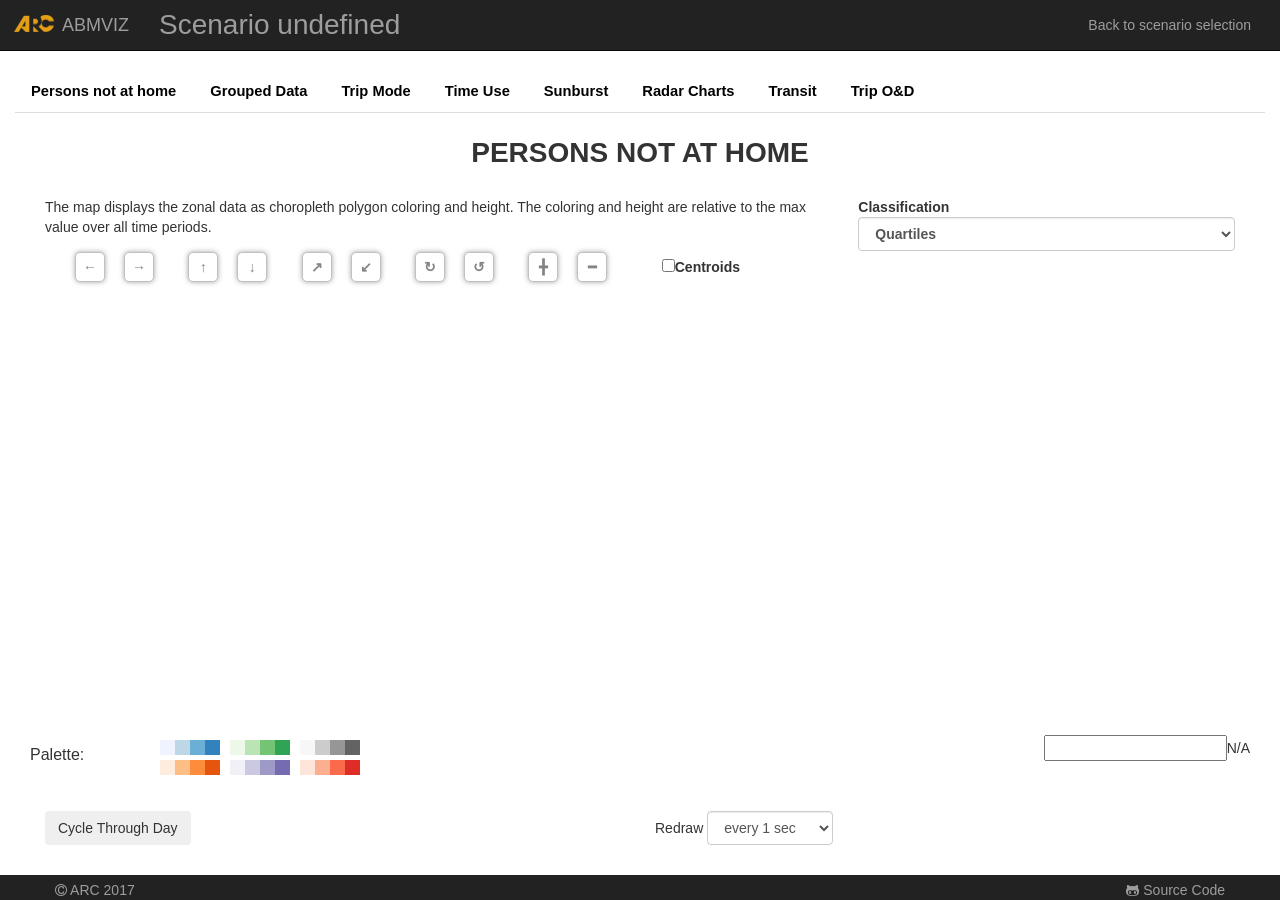
==== src/index.html @ 693a3140 "Merge pull request #1 from soheilsameti-ARC/main Merging MTP 2025 plans" ====
<html>

<head>
  <title>ARC ABMVIZ</title>
  <meta charset="UTF-8">
  <script defer src="../bower_components/jquery/dist/jquery.min.js"></script>
  <script defer src="../bower_components/jqueryui/jquery-ui.min.js"></script>
  <script src="https://ajax.googleapis.com/ajax/libs/jquery/3.1.0/jquery.min.js"></script>
  <script defer src="../bower_components/spectrum/spectrum.js"></script>
  <script defer src="../bower_components/chosen/chosen.jquery.js"></script>
  <script defer src="../bower_components/bootstrap/dist/js/bootstrap.min.js"></script>
  <script defer src="https://maxcdn.bootstrapcdn.com/bootstrap/3.3.7/js/bootstrap.min.js"></script>
  <script defer src="../bower_components/seiyria-bootstrap-slider/dist/bootstrap-slider.min.js"></script>
  <script defer src="../bower_components/d3/d3.js"></script>
  <script defer src="../bower_components/d3v4/d3.min.js"></script>
  <script defer src="../bower_components/nvd3/build/nv.d3.js"></script>
  <script defer src="../bower_components/topojson/topojson.min.js"></script>
  <script defer src="../bower_components/underscore/underscore-min.js"></script>
  <script defer src="../bower_components/geostats/lib/geostats.js"></script>
  <script defer type="text/javascript" src="https://stamen-maps.a.ssl.fastly.net/js/tile.stamen.js"></script>
  <script defer src="../vendor/leaflet/leaflet-src.js"></script>
  <script defer src="../bower_components/leaflet-fullscreen/dist/Leaflet.fullscreen.min.js"></script>
  <script defer src="../vendor/three.min.js"></script>
  <script defer src="../vendor/TweenMax.min.js"></script>
  <script defer src="../vendor/vizicities.js"></script>
  <script defer type="text/javascript" src="../abmviz_utilities.js"></script>
  <script defer type="text/javascript" src="grouped_barchart.js"></script>
  <script defer type="text/javascript" src="barchart_and_map.js"></script>
  <script defer type="text/javascript" src="three3d.js"></script>
  <script defer type="text/javascript" src="sunburst.js"></script>
  <script defer type="text/javascript" src="timeuse.js"></script>
  <script defer type="text/javascript" src="radar-chart-nbremer.js"></script>
  <script defer type="text/javascript" src="radar.js"></script>
  <script defer type="text/javascript" src="transit.js"></script>
  <script defer type="text/javascript" src="od.js"></script>
  <link rel="shortcut icon" href="../img/arc_logo.ico">
  <link rel="stylesheet" href="../bower_components/bootstrap/dist/css/bootstrap.min.css" />
  <link rel="stylesheet" href="../bower_components/seiyria-bootstrap-slider/dist/css/bootstrap-slider.min.css" />
  <link rel="stylesheet" href="../bower_components/spectrum/spectrum.css" />
  <link rel="stylesheet" href="../bower_components/jqueryui/themes/base/jquery-ui.min.css" />
  <link rel="stylesheet" href="../bower_components/chosen/chosen.css" />
  <link rel="stylesheet" href="../bower_components/nvd3/build/nv.d3.min.css" />
  <link rel="stylesheet" href="../bower_components/geostats/lib/geostats.css" />
  <link rel="stylesheet" href="../vendor/leaflet/leaflet.css" />
  <link rel="stylesheet" href="../bower_components/leaflet-fullscreen/dist/Leaflet.fullscreen.css" />
  <link rel="stylesheet" href="../vendor/vizicities.css" />
  <link rel="stylesheet" href="style.css" />
  <link rel="stylesheet" href="grouped_barchart.css" />
  <link rel="stylesheet" href="barchart_and_map.css" />
  <link rel="stylesheet" href="sunburst.css" />
  <link rel="stylesheet" href="timeuse.css" />
  <link rel="stylesheet" href="three3d.css" />
  <link rel="stylesheet" href="radar.css" />
  <link rel="stylesheet" href="transit.css" />
  <link rel="stylesheet" href="od.css" />
  <link rel="stylesheet" href="https://maxcdn.bootstrapcdn.com/font-awesome/4.7.0/css/font-awesome.min.css">
</head>

<!-- end head -->
<script>
$( document ).ready(function() {
  $(function() {
    $('a[data-toggle="tab"]').on('click', function(e) {
        localStorage.setItem('activeTab', $(e.target).attr('href'));
         window.location.reload(true);
    });
    var activeTab = localStorage.getItem('activeTab');
    if (activeTab) {
        $('#myTab a[href="' + activeTab + '"]').tab('show').load();
        localStorage.removeItem('activeTab');
        dispatchEvent(new Event('resize'));

    }
 });
});
</script>

<style>
body {
  padding-top: 50px;
  padding-bottom: 0px;
  max-width: 100%;
  margin: auto;
}
.row{
  margin: 0px 0px;
}
.tab-pane:{
  max-height:1000px;
  overflow-y:scroll;
  width:100%;
  margin:auto;
}
.tab-content > .tab-pane:not(.active) {
    display: block;
    height: 0;
    overflow-y: hidden;
}
/* IE 6 */
* html #footer {
   position:absolute;
   top:expression((0-(footer.offsetHeight)+(document.documentElement.clientHeight ? document.documentElement.clientHeight : document.body.clientHeight)+(ignoreMe = document.documentElement.scrollTop ? document.documentElement.scrollTop : document.body.scrollTop))+'px');
}
.footer {
  position: fixed;
  bottom: 0px;
  left:0px;
  max-height: 25px;
  background-color: #222222;
  color: white;
  width: 100%;
  z-index: 999999;
}

.nav-item a {
  color: black;
}

.nav-tabs>li.active>a, .nav-tabs>li.active>a:focus, .nav-tabs>li.active>a:hover {
    color: white;
    cursor: default;
    background-color: #222222;
    border: 1px solid #ddd;
    border-bottom-color: transparent;
    border-bottom-color: #E09D15;
    border-bottom-style: inset;
    border-bottom-width: 7px;
}
.tab-content{
  max-width: 100%;
  /*display: relative;*/
}
.container-fluid{
  padding-bottom: 50px;
}

</style>

<body>
  <div id="transitTooltip" style="opacity:0;"></div>
  <div id="odTooltip" style="opacity:0;"></div>
  <div class="container-fluid">

<!-- NAVBAR -->
</br>
    <nav class="navbar navbar-inverse navbar-fixed-top">
      <div class="navbar-header">
        <a href="http://www.atlantaregional.com" style="padding-left:1em;padding-top:1.1em;margin-right:-.5em;" class="pull-left" target="_blank">
          <img width="40" height="17" src="../img/arc_logo.png">
        </a>
        <a class="navbar-brand" href="../index.html">ABMVIZ</a>
        <span id="scenario-header" style="font-size:2em;cursor:default" class="navbar-brand pull-right"></span>
      </div>
      <ul class="nav navbar-nav navbar-right" style="margin-right:1em;">
        <li class="nav-item">
          <a href="../index.html">Back to scenario selection</a>
        </li>
      </ul>
    </nav>
<!-- end nav -->

<!-- TABS -->
<!-- Nav tabs -->
<ul class="nav nav-tabs" role="tablist" id="myTab" style="font-weight: bold; font-size: 105%">
  <li class="nav-item">
    <a class="nav-link" data-toggle="tab" href="#Persons" role="tab" data-toggle="tab">Persons not at home</a>
  </li>
  <li class="nav-item">
    <a class="nav-link" data-toggle="tab" href="#Groups" role="tab" data-toggle="tab">Grouped Data</a>
  </li>
  <li class="nav-item">
    <a class="nav-link" data-toggle="tab" href="#Trip" role="tab" data-toggle="tab">Trip Mode</a>
  </li>
  <li class="nav-item">
    <a class="nav-link" data-toggle="tab" href="#Time" role="tab" data-toggle="tab">Time Use</a>
  </li>
  <li class="nav-item">
    <a class="nav-link" data-toggle="tab" href="#Sunburst" role="tab" data-toggle="tab">Sunburst</a>
  </li>
  <li class="nav-item">
    <a class="nav-link" data-toggle="tab" href="#Radar" role="tab" data-toggle="tab">Radar Charts</a>
  </li>
  <li class="nav-item">
    <a class="nav-link" data-toggle="tab" href="#Transit" role="tab" data-toggle="tab">Transit</a>
  <li class="nav-item">
    <a class="nav-link" data-toggle="tab" href="#OandD" role="tab" data-toggle="tab">Trip O&D</a>
  </li>
</ul>

<!-- Tab panes -->
<!-- First tab -->
<div class="tab-content">
  <div class="tab-pane active" id="Persons" role="tabpanel">
    <div id="three3d" class="row">
    </br>
      <p class="text-center" style="font-size:2em">
        <strong>
            <span class="three3d-purpose">PERSONS NOT AT HOME</span>
        </strong>
        <span id="three3d-current-period"></span>
      </p>
      <div class="col-xs-12" style="margin-top:1em;">
        <div class="col-xs-8" style="margin-bottom:1em">
          The map displays the zonal data as choropleth polygon coloring and height. The coloring and height are relative to the max value over all time periods.


          <div class="col-xs-12">
            <div class="row control">
              <!-- symbols defined at: https://graphemica.com/ -->
              <button class="move left" title="move left">&larr;</button>
              <button class="move right" title="move right">&rarr;</button> &nbsp;&nbsp;&nbsp;
              <button class="move back" title="move back">&uarr;</button>
              <button class="move forward" title="move forward">&darr;</button> &nbsp;&nbsp;&nbsp;
              <!-- north east arrow ? https://graphemica.com/%E2%86%97 -->
              <button class="tilt up" title="tilt up">&#8599;</button>
              <button class="tilt down" title="tilt down">&#8601;</button> &nbsp;&nbsp;&nbsp;
              <button class="rotate left" title="rotate left">&#8635;</button>
              <button class="rotate right" title="rotate right">&#8634;</button> &nbsp;&nbsp;&nbsp;
              <button class="zoom in" title="zoom in">&#9547;</button>
              <button class="zoom out" title="zoom out">&#9473;</button> &nbsp;&nbsp;&nbsp;&nbsp;&nbsp;&nbsp;&nbsp;&nbsp;&nbsp;&nbsp;&nbsp;&nbsp;
              <label>
                                    <input type="checkbox" id="three3d-centroids">Centroids
                </input>
             </label>
            </div>
          </div>
        </div>

        <div class="col-xs-4" style="margin-bottom:1em;font-weight:bold">
          <div id="three3d-classification-label">Classification</div>
          <select class="form-control" id="three3d-classification">
                            <option value="quartiles" selected="selected">Quartiles</option>
                            <option value="even-interval">Even interval</option>
                            <option value="custom">Custom</option>
                        </select>
        </div>
      </div>
      <div class="col-xs-12" id="three3d-map" style="width: 100%;height:50%;"></div>
      <div class="col-xs-6" style="margin-top:1em;text-align:right">
        <table width="100%">
          <tr>
            <td rowspan="2">Palette:</td>
            <td>
              <div class="col-xs-10">
                <div class="row">
                  <div class="ramp Blues">
                    <svg width="60" height="15">
                                                <rect fill="rgb(239,243,255)" width="15" height="15" x="0"></rect>
                                                <rect fill="rgb(189,215,231)" width="15" height="15" x="15"></rect>
                                                <rect fill="rgb(107,174,214)" width="15" height="15" x="30"></rect>
                                                <rect fill="rgb(49,130,189)" width="15" height="15" x="45"></rect>
                                            </svg>
                  </div>
                  <div class="ramp Greens">
                    <svg width="60" height="15">
                                                <rect fill="rgb(237,248,233)" width="15" height="15" x="0"></rect>
                                                <rect fill="rgb(186,228,179)" width="15" height="15" x="15"></rect>
                                                <rect fill="rgb(116,196,118)" width="15" height="15" x="30"></rect>
                                                <rect fill="rgb(49,163,84)" width="15" height="15" x="45"></rect>
                                            </svg>
                  </div>
                  <div class="ramp Greys">
                    <svg width="60" height="15">
                                                <rect fill="rgb(247,247,247)" width="15" height="15" x="0"></rect>
                                                <rect fill="rgb(204,204,204)" width="15" height="15" x="15"></rect>
                                                <rect fill="rgb(150,150,150)" width="15" height="15" x="30"></rect>
                                                <rect fill="rgb(99,99,99)" width="15" height="15" x="45"></rect>
                                            </svg>
                  </div>
                </div>
              </div>
            </td>
          </tr>
          <tr>
            <td>
              <div class="row">
                <div class="col-xs-10">
                  <div class="ramp Oranges">
                    <svg width="60" height="15">
                                                <rect fill="rgb(254,237,222)" width="15" height="15" x="0"></rect>
                                                <rect fill="rgb(253,190,133)" width="15" height="15" x="15"></rect>
                                                <rect fill="rgb(253,141,60)" width="15" height="15" x="30"></rect>
                                                <rect fill="rgb(230,85,13)" width="15" height="15" x="45"></rect>
                                            </svg>
                  </div>
                  <div class="ramp Purples">
                    <svg width="60" height="15">
                                                <rect fill="rgb(242,240,247)" width="15" height="15" x="0"></rect>
                                                <rect fill="rgb(203,201,226)" width="15" height="15" x="15"></rect>
                                                <rect fill="rgb(158,154,200)" width="15" height="15" x="30"></rect>
                                                <rect fill="rgb(117,107,177)" width="15" height="15" x="45"></rect>
                                            </svg>
                  </div>
                  <div class="ramp Reds">
                    <svg width="60" height="15">
                                                <rect fill="rgb(254,229,217)" width="15" height="15" x="0"></rect>
                                                <rect fill="rgb(252,174,145)" width="15" height="15" x="15"></rect>
                                                <rect fill="rgb(251,106,74)" width="15" height="15" x="30"></rect>
                                                <rect fill="rgb(222,45,38)" width="15" height="15" x="45"></rect>
                                            </svg>
                  </div>
                </div>
              </div>
            </td>
          </tr>
        </table>
      </div>
      <div class="col-xs-6" style="margin-top:1em;text-align:right">
        <input type="text" id="three3d-naColor" />N/A

        <!-- </nobr> -->
      </div>
      <div class="col-xs-12" style="margin-top:1em;">
        <div style="margin-bottom:1em;margin-top:1.6em;" id="three3d-slider-time"></div>
        <div style="margin-bottom:1em;margin-top:1.6em;" id="three3d-slider"></div>
        <div class="row">
          <div class="col-xs-6">
            <button id="three3d-update-map" style="display:none" class="btn">Update Map</button>
            <button id="three3d-start-cycle-map" class="btn">Cycle Through Day</button>
            <button id="three3d-stop-cycle-map" class="btn" style="display:none">Stop Cycle</button>
          </div>
          <div class="col-xs-6">
            Redraw


            <select id="three3d-cycle-frequency" class="form-control form-control-inline">
                <option value="1">every 1 sec</option>
                <option value="2">every 2 sec</option>
                <option value="3">every 3 sec</option>
                <option value="4">every 4 sec</option>
                <option value="5">every 5 sec</option>
                <option value="6">every 6 sec</option>
                <option value="7">every 7 sec</option>
                <option value="8">every 8 sec</option>
                <option value="9">every 9 sec</option>
                <option value="10">every 10 sec</option>
            </select>
          </div>
        </div>
      </div>
    </div>
  </div>

  <!-- Second Tab -->
  <div class="tab-pane" id="Groups" role="tabpanel">

    <div id="grouped-barchart-div" class="row" style="margin-bottom:150px">
      <p class="text-center" style="font-size:2em">
        <strong><span class="grouped-barchart-main-group"></span>,</strong> by <span class="grouped-barchart-sub-group"></span>
      </p>
      <div class="col-xs-12">The Bar Chart displays grouped bars, with each group corresponding to a <span class="grouped-barchart-main-group"></span> and each bar corresponding to a <span class="grouped-barchart-sub-group"></span> pivoted field
        <div class="row" style="margin-top:4px">
          <ul>
            <li>Click on the 'Grouped' or 'Stacked' radio buttons to change chart style</li>
            <li>
              Click on legend symbols/labels to show or hide the <span class="grouped-barchart-sub-group">PLACEHOLDER</span>
            </li>
            <li>
              <label class="checkbox-inline"><input id="grouped-barchart-pivot-axes" type="checkbox">Swap bars and legend?</label>
            </li>
            <li>
              <label class="checkbox-inline"><input id="grouped-barchart-toggle-percentage" type="checkbox">Show as Percentage?</label>
            </li>
            <li>
              Double click on legend symbols/labels to change chart to a single <span class="grouped-barchart-sub-group">PLACEHOLDER</span> such as <span class="grouped-barchart-sub-group-example">PLACEHOLDER</span>
            </li>
          </ul>
        </div>
      </div>
      <div class="row" style="width:100%;height:400px">
        <svg id="grouped-barchart"></svg>
      </div>
    </div>
  </div>

  <!-- Third Tab-->
  <div class="tab-pane" id="Trip" role="tabpanel">
      </br>
    <div id="mode-share-by-county" class="row">
      <p class="text-center" style="font-size:2em">
        <strong><span class="mode-share-by-county-trip-mode"></span>,</strong> by <span class="mode-share-by-county-area-type"></span>
      </p>
      <div class="col-xs-6 right-border" style="margin-top:4px">
        <div class="row">
          The Bar Chart displays grouped bars, with each group corresponding to a spatial aggregator, such as County, and each bar corresponding to a Quantity, such as trips by mode.


          <div class="row" style="margin-top:4px">
            <div class="col-xs-10">
              <ul>
                <li>Click on the 'Stacked' checkbox at the end of this line to change chart style &rarr;</li>
                <li>
                  Click anywhere on a row to highlight the <span class="mode-share-by-county-area-type">PLACEHOLDER</span> area on the map

                </li>
                <li>
                  Click on legend symbols/labels to show or hide the <span class="mode-share-by-county-trip-mode">PLACEHOLDER</span>
                </li>
                <li>
                  Double click on legend symbols/labels to change map and charts to a single <span class="mode-share-by-county-trip-mode">PLACEHOLDER</span> such as <span class="mode-share-by-county-trip-mode-example">PLACEHOLDER</span>
                </li>
              </ul>
            </div>
            <div class="col-xs-2">
              <label>
                        <input type="checkbox" checked id="mode-share-by-county-stacked"/>Stacked

                    </label>
              <!-- <label><input type="checkbox" checked id="mode-share-by-county-legend-type" />Classic Legend/label>-->
            </div>
          </div>
        </div>
        <div class="row" style="width:100%;height:70%;">
          <svg id="mode-share-by-county-chart"></svg>
        </div>
      </div>
      <div class="col-xs-6">
        <div class="col-xs-12">The map displays the zonal level information in two ways: choropleth polygon coloring or size dependent centroid bubbles. </div>
        <div class="col-xs-6">
          <div class="mode-share-by-county-trip-mode" style="font-weight:bold"></div>
        </div>
        <div class="col-xs-6" style="margin-bottom:.1em;font-weight:bold">
          <div id="mode-share-by-county-classification-label">Classification</div>
        </div>
        <div class="col-xs-6">
          <select class="form-control" id="mode-share-by-county-current-trip-mode"></select>
        </div>
        <div class="col-xs-6" style="margin-bottom:2em;">
          <select class="form-control" id="mode-share-by-county-classification">
                <option value="quartiles" selected="selected">Quartiles</option>
                <option value="jenks">Natural breaks (Jenks)</option>
                <option value="even-interval">Even interval</option>
                <option value="custom">Custom</option>
            </select>
        </div>
        <div class="col-xs-12" id="mode-share-by-county-map" style="width: 100%;height:50%;"></div>
        <div class="col-xs-6" style="margin-top:1em;text-align:right">
          <table width="100%">
            <tr>
              <td rowspan="2">Palette:</td>
              <td>
                <div class="col-xs-10">
                  <div class="row">
                    <div class="ramp Blues">
                      <svg width="60" height="15">
                                        <rect fill="rgb(239,243,255)" width="15" height="15" x="0"></rect>
                                        <rect fill="rgb(189,215,231)" width="15" height="15" x="15"></rect>
                                        <rect fill="rgb(107,174,214)" width="15" height="15" x="30"></rect>
                                        <rect fill="rgb(49,130,189)" width="15" height="15" x="45"></rect>
                                    </svg>
                    </div>
                    <div class="ramp Greens">
                      <svg width="60" height="15">
                                        <rect fill="rgb(237,248,233)" width="15" height="15" x="0"></rect>
                                        <rect fill="rgb(186,228,179)" width="15" height="15" x="15"></rect>
                                        <rect fill="rgb(116,196,118)" width="15" height="15" x="30"></rect>
                                        <rect fill="rgb(49,163,84)" width="15" height="15" x="45"></rect>
                                    </svg>
                    </div>
                    <div class="ramp Greys">
                      <svg width="60" height="15">
                                        <rect fill="rgb(247,247,247)" width="15" height="15" x="0"></rect>
                                        <rect fill="rgb(204,204,204)" width="15" height="15" x="15"></rect>
                                        <rect fill="rgb(150,150,150)" width="15" height="15" x="30"></rect>
                                        <rect fill="rgb(99,99,99)" width="15" height="15" x="45"></rect>
                                    </svg>
                    </div>
                  </div>
                </div>
              </td>
            </tr>
            <tr>
              <td>
                <div class="row">
                  <div class="col-xs-10">
                    <div class="ramp Oranges">
                      <svg width="60" height="15">
                                        <rect fill="rgb(254,237,222)" width="15" height="15" x="0"></rect>
                                        <rect fill="rgb(253,190,133)" width="15" height="15" x="15"></rect>
                                        <rect fill="rgb(253,141,60)" width="15" height="15" x="30"></rect>
                                        <rect fill="rgb(230,85,13)" width="15" height="15" x="45"></rect>
                                    </svg>
                    </div>
                    <div class="ramp Purples">
                      <svg width="60" height="15">
                                        <rect fill="rgb(242,240,247)" width="15" height="15" x="0"></rect>
                                        <rect fill="rgb(203,201,226)" width="15" height="15" x="15"></rect>
                                        <rect fill="rgb(158,154,200)" width="15" height="15" x="30"></rect>
                                        <rect fill="rgb(117,107,177)" width="15" height="15" x="45"></rect>
                                    </svg>
                    </div>
                    <div class="ramp Reds">
                      <svg width="60" height="15">
                                        <rect fill="rgb(254,229,217)" width="15" height="15" x="0"></rect>
                                        <rect fill="rgb(252,174,145)" width="15" height="15" x="15"></rect>
                                        <rect fill="rgb(251,106,74)" width="15" height="15" x="30"></rect>
                                        <rect fill="rgb(222,45,38)" width="15" height="15" x="45"></rect>
                                    </svg>
                    </div>
                  </div>
                </div>
              </td>
            </tr>
          </table>
        </div>
        <div class="col-xs-6" style="margin-top:1em;text-align:right">
          <input type="checkbox" id="mode-share-by-county-bubbles" /> Bubbles
          <input type="text" id="mode-share-by-county-bubble-color" disabled/> Size:


          <select id="mode-share-by-county-bubble-size" disabled>
                <option>1</option>
                <option>2</option>
                <option>3</option>
                <option>4</option>
                <option selected>5</option>
                <option>6</option>
                <option>7</option>
                <option>8</option>
                <option>9</option>
            </select>
          <input type="checkbox" id="mode-share-by-county-stroke" onclick="barchart_and_map.updateOutline()" /> Outline


          <nobr>
            <input type="text" id="mode-share-by-county-naColor" />N/A

          </nobr>
        </div>
        <div class="col-xs-12" style="margin-top:1em;">
          <div style="margin-bottom:1em;margin-top:1.6em;" id="mode-share-by-county-slider"></div>
          <div class="row">
            <div class="col-xs-6">
              <button id="mode-share-by-county-update-map" style="display:none" class="btn">Update Map</button>
              <button id="mode-share-by-county-start-cycle-map" class="btn">Cycle Through Maps</button>
              <button id="mode-share-by-county-stop-cycle-map" class="btn" style="display:none">Stop Cycle</button>
            </div>
            <div class="col-xs-6">
              Redraw


              <select id="mode-share-by-county-cycle-frequency" class="form-control form-control-inline">
                        <option value="1">every 1 sec</option>
                        <option value="2">every 2 sec</option>
                        <option value="3">every 3 sec</option>
                        <option value="4">every 4 sec</option>
                        <option value="5">every 5 sec</option>
                        <option value="6">every 6 sec</option>
                        <option value="7">every 7 sec</option>
                        <option value="8">every 8 sec</option>
                        <option value="9">every 9 sec</option>
                        <option value="10">every 10 sec</option>
                    </select>
            </div>
          </div>
          <div class="row">
            <div class="col-xs-12" style="margin-top:1em;">
              <br> The Map interactive features include:


              <ul>
                <li>Click and drag to pan the map area</li>
                <li>Zoom in and out with the mouse wheel or the +|- controls in the upper left</li>
                <li>Click on an area to highlight the SPATIALAGG both on the map and the bar chart</li>
                <li>Turn the zone centroid bubbles on and off and set the scaling</li>
                <li>Draw zones with an outline and draw zones with an NA value according to the color picker</li>
                <li>Change the classification scheme from quantiles to equal intervals to custom</li>
                <li>Redraw the map using a custom classification using the classification range sliders</li>
                <li>Color zones with a semi-transparent fill to retain background network display</li>
                <li>Cycle through (i.e. animate) the maps at the specified time interval</li>
              </ul>
            </div>
          </div>
        </div>
      </div>
    </div>
  </div>

  <!-- Fourth Tab-->
  <div class="tab-pane" id="Time" role="tabpanel">
    </br>
    <div id="timeuse" class="row">
      <p class="text-center" style="font-size:2em">
        <span class="timeuse-maingroup">TIME USE</span>
      </p>
      <div id="timeuse-sidebar" class="col-xs-3">
        <div id="timeuse-text-area">Time Use displays person out-of-home travel purpose by time of day. The vertical axis displays the sum or percent of activity and the horizontal axis displays the period of the day.</div>
        <ul>
          <li>Select a person type below to filter the data</li>
          <li>Click on legend symbols/labels to show or hide the purpose</li>
          <li>Select stacked to show absolute numbers or expanded to show percents</li>
        </ul>
        <div id="timeuse-legend"></div>
      </div>
      <div id="timeuse-main" class="col-xs-9">
        <div id="timeuse-chart">
          <svg></svg>
        </div>
      </div>
    </div>
  </div>

  <!-- Fifth Tab-->
  <div class="tab-pane" id="Sunburst" role="tabpanel">
    </br>
    <div id="sunburst" class="row">
      <p class="text-center" style="font-size:2em">
        <span class="sunburst-maingroup">PLACEHOLDER</span>
      </p>
      <div class="col-xs-2">
        <div id="sunburst-legend"></div>
      </div>
      <div class="col-xs-10">
        <div id="sunburst-chart" class="col-xs-9"></div>
        <div class="col-xs-3">
          <div id="sunburst-text-area">
            The Sunburst displays grouped data, such as trips by mode
            <ul>
              <li>The inner ring shows the most aggregate group</li>
              <li>The larger the group value, the more intense the color</li>
              <li>If included, negative values are shown in absolute terms and outlined in red</li>
              <li>Clicking an arc or legend rect will zoom to concentrate on that region</li>
              <li>Clicking in the middle will zoom back out one level</li>
            </ul>
          </div>
          <div id="sunburst-explanation" style="visibility: hidden;">
            <p>
              <span id="sunburst-percentage"></span>
              <br/>
              <span id="sunburst-current-node"></span>
              <br/>
              <span id="sunburst-current-node-value"></span>
            </p>
          </div>
        </div>
      </div>
    </div>
  </div>

  <!-- Sixth Tab-->
  <div class="tab-pane" id="Radar" role="tabpanel">
    </br>
    <div id="radar" class="row">
      <p class="text-center" style="font-size:2em">
        <span class="radar-maingroup">RADAR CHARTS</span>
      </p>
      <div id="radar-sidebar" class="col-xs-2">
        <div id="radar-text-area">Radar charts display multiple data series on different axes in order to compare multiple measures. For example, an activity center's "score" across scenarios could be compared by measuring both accessibility to jobs and availability of premium transit. </div>
        <ul>
          <li>The larger the area, the "better" that chart (activity center) does as compared to others</li>
          <li>In addition to size, the intensity of the color increases with total area</li>
          <li>The title top bar of each chart can be clicked and dragged to reorder the charts</li>
        </ul>
        <div id="radar-legend"></div>
      </div>
      <div id="radar-main" class="col-xs-10">
        <div id="radar-chart-container"></div>
      </div>
    </div>
  </div>

  <!-- Seventh Tab-->
  <div class="tab-pane" id="Transit" role="tabpanel">
    </br>
    <div id="transit" class="row">
      <p class="text-center" style="font-size:2em"><strong>TRANSIT</strong> Boardings and Alightings</p>
      <div class="col-xs-12">
        <div class="row">
          <div class="col-xs-12 col-sm-4">
            <select class="form-control transitInput" id="timeOfDay">
              <option value="tot" selected="selected">Total</option>
              <option value="ea">Early AM</option>
              <option value="am">AM Peak</option>
              <option value="md">Midday</option>
              <option value="pm">PM Peak</option>
              <option value="ev">Evening</option>
              <option value="ap">Air Passenger</option>
            </select>
          </div>
          <div class="col-xs-12 col-sm-4">
            <select class="form-control transitInput" id="boardAlight">
              <option value="brd" selected="selected">Boardings</option>
              <option value="xit">Alightings</option>
            </select>
          </div>
          <div class="col-xs-12 col-sm-4">
            <span style="font-size:12px;">Maximum radius (pixels):</span>
            <input id="transitSlider" data-slider-id="transitSlider" type="text" data-slider-min="0" data-slider-max="100" data-slider-step="5" data-slider-value="25"/>
          </div>
        </div> <!-- end row -->
        <div id="transitMap" class="col-xs-12" style="width:100%;height:70%;margin-top:10px;"></div>
      </div>
    </div>
  </div>

   <!-- Eigth Tab-->
  <div class="tab-pane" id="OandD" role="tabpanel">
    </br>
    <div id="od" class="row">
      <p class="text-center" style="font-size:2em"><strong>TRIPS' ORIGINS AND DESTINATIONS,</strong> by Mode</p>
      <div class="col-xs-12">
        <div class="row">
          <div class="col-xs-12 col-sm-4">
            <select class="form-control odInput" id="odTripType">
              <option value="all" selected="selected">All (work and non-work trips)</option>
              <option value="wrk">Work trips</option>
              <option value="nwk">Non-work trips</option>
            </select>
          </div>
          <div class="col-xs-12 col-sm-4">
            <select class="form-control odInput" id="odMode">
              <option value="all" selected="selected">All (SOV, HOV, and transit)</option>
              <option value="sov">Single occupancy vehicles</option>
              <option value="hov">High occupancy vehicles</option>
              <option value="trn">Transit</option>
            </select>
          </div>
          <div class="col-xs-12 col-sm-4">
            <span style="font-size:12px;">Line thickness:</span>
            <input id="odSlider" data-slider-id="odSlider" type="text" data-slider-min="0" data-slider-max="25" data-slider-step="1" data-slider-value="10"/>
          </div>
        </div> <!-- end row -->
        <div id="odMap" class="col-xs-12" style="width:100%;height:70%;margin-top:10px;"></div>
      </div>
    </div>
  </div>
</div>
<!-- End of Tabs -->
</body>
<!-- end body -->

<!-- Footer -->
<div class="footer">
    <div class="container" display="inline" style="position:relative; padding:5px 0px 5px 0px">
      <span style="color:#9D9D9D; text-align:left"><i class="fa fa-copyright" aria-hidden="true"></i> ARC 2017</span>
      <span style="position:absolute;right:0;text-align:right"><a href="https://github.com/atlregional/ABMVIZ" style="color:#9D9D9D" target="_blank"><i class="fa fa-github-alt" aria-hidden="true"></i> Source Code</a></span>
    </div>

</div>
<!-- End of Footer -->
<script>
</script>

</html>
---- bower_components/spectrum/spectrum.css ----
/***
Spectrum Colorpicker v1.8.0
https://github.com/bgrins/spectrum
Author: Brian Grinstead
License: MIT
***/

.sp-container {
    position:absolute;
    top:0;
    left:0;
    display:inline-block;
    *display: inline;
    *zoom: 1;
    /* https://github.com/bgrins/spectrum/issues/40 */
    z-index: 9999994;
    overflow: hidden;
}
.sp-container.sp-flat {
    position: relative;
}

/* Fix for * { box-sizing: border-box; } */
.sp-container,
.sp-container * {
    -webkit-box-sizing: content-box;
       -moz-box-sizing: content-box;
            box-sizing: content-box;
}

/* http://ansciath.tumblr.com/post/7347495869/css-aspect-ratio */
.sp-top {
  position:relative;
  width: 100%;
  display:inline-block;
}
.sp-top-inner {
   position:absolute;
   top:0;
   left:0;
   bottom:0;
   right:0;
}
.sp-color {
    position: absolute;
    top:0;
    left:0;
    bottom:0;
    right:20%;
}
.sp-hue {
    position: absolute;
    top:0;
    right:0;
    bottom:0;
    left:84%;
    height: 100%;
}

.sp-clear-enabled .sp-hue {
    top:33px;
    height: 77.5%;
}

.sp-fill {
    padding-top: 80%;
}
.sp-sat, .sp-val {
    position: absolute;
    top:0;
    left:0;
    right:0;
    bottom:0;
}

.sp-alpha-enabled .sp-top {
    margin-bottom: 18px;
}
.sp-alpha-enabled .sp-alpha {
    display: block;
}
.sp-alpha-handle {
    position:absolute;
    top:-4px;
    bottom: -4px;
    width: 6px;
    left: 50%;
    cursor: pointer;
    border: 1px solid black;
    background: white;
    opacity: .8;
}
.sp-alpha {
    display: none;
    position: absolute;
    bottom: -14px;
    right: 0;
    left: 0;
    height: 8px;
}
.sp-alpha-inner {
    border: solid 1px #333;
}

.sp-clear {
    display: none;
}

.sp-clear.sp-clear-display {
    background-position: center;
}

.sp-clear-enabled .sp-clear {
    display: block;
    position:absolute;
    top:0px;
    right:0;
    bottom:0;
    left:84%;
    height: 28px;
}

/* Don't allow text selection */
.sp-container, .sp-replacer, .sp-preview, .sp-dragger, .sp-slider, .sp-alpha, .sp-clear, .sp-alpha-handle, .sp-container.sp-dragging .sp-input, .sp-container button  {
    -webkit-user-select:none;
    -moz-user-select: -moz-none;
    -o-user-select:none;
    user-select: none;
}

.sp-container.sp-input-disabled .sp-input-container {
    display: none;
}
.sp-container.sp-buttons-disabled .sp-button-container {
    display: none;
}
.sp-container.sp-palette-buttons-disabled .sp-palette-button-container {
    display: none;
}
.sp-palette-only .sp-picker-container {
    display: none;
}
.sp-palette-disabled .sp-palette-container {
    display: none;
}

.sp-initial-disabled .sp-initial {
    display: none;
}


/* Gradients for hue, saturation and value instead of images.  Not pretty... but it works */
.sp-sat {
    background-image: -webkit-gradient(linear,  0 0, 100% 0, from(#FFF), to(rgba(204, 154, 129, 0)));
    background-image: -webkit-linear-gradient(left, #FFF, rgba(204, 154, 129, 0));
    background-image: -moz-linear-gradient(left, #fff, rgba(204, 154, 129, 0));
    background-image: -o-linear-gradient(left, #fff, rgba(204, 154, 129, 0));
    background-image: -ms-linear-gradient(left, #fff, rgba(204, 154, 129, 0));
    background-image: linear-gradient(to right, #fff, rgba(204, 154, 129, 0));
    -ms-filter: "progid:DXImageTransform.Microsoft.gradient(GradientType = 1, startColorstr=#FFFFFFFF, endColorstr=#00CC9A81)";
    filter : progid:DXImageTransform.Microsoft.gradient(GradientType = 1, startColorstr='#FFFFFFFF', endColorstr='#00CC9A81');
}
.sp-val {
    background-image: -webkit-gradient(linear, 0 100%, 0 0, from(#000000), to(rgba(204, 154, 129, 0)));
    background-image: -webkit-linear-gradient(bottom, #000000, rgba(204, 154, 129, 0));
    background-image: -moz-linear-gradient(bottom, #000, rgba(204, 154, 129, 0));
    background-image: -o-linear-gradient(bottom, #000, rgba(204, 154, 129, 0));
    background-image: -ms-linear-gradient(bottom, #000, rgba(204, 154, 129, 0));
    background-image: linear-gradient(to top, #000, rgba(204, 154, 129, 0));
    -ms-filter: "progid:DXImageTransform.Microsoft.gradient(startColorstr=#00CC9A81, endColorstr=#FF000000)";
    filter : progid:DXImageTransform.Microsoft.gradient(startColorstr='#00CC9A81', endColorstr='#FF000000');
}

.sp-hue {
    background: -moz-linear-gradient(top, #ff0000 0%, #ffff00 17%, #00ff00 33%, #00ffff 50%, #0000ff 67%, #ff00ff 83%, #ff0000 100%);
    background: -ms-linear-gradient(top, #ff0000 0%, #ffff00 17%, #00ff00 33%, #00ffff 50%, #0000ff 67%, #ff00ff 83%, #ff0000 100%);
    background: -o-linear-gradient(top, #ff0000 0%, #ffff00 17%, #00ff00 33%, #00ffff 50%, #0000ff 67%, #ff00ff 83%, #ff0000 100%);
    background: -webkit-gradient(linear, left top, left bottom, from(#ff0000), color-stop(0.17, #ffff00), color-stop(0.33, #00ff00), color-stop(0.5, #00ffff), color-stop(0.67, #0000ff), color-stop(0.83, #ff00ff), to(#ff0000));
    background: -webkit-linear-gradient(top, #ff0000 0%, #ffff00 17%, #00ff00 33%, #00ffff 50%, #0000ff 67%, #ff00ff 83%, #ff0000 100%);
    background: linear-gradient(to bottom, #ff0000 0%, #ffff00 17%, #00ff00 33%, #00ffff 50%, #0000ff 67%, #ff00ff 83%, #ff0000 100%);
}

/* IE filters do not support multiple color stops.
   Generate 6 divs, line them up, and do two color gradients for each.
   Yes, really.
 */
.sp-1 {
    height:17%;
    filter: progid:DXImageTransform.Microsoft.gradient(startColorstr='#ff0000', endColorstr='#ffff00');
}
.sp-2 {
    height:16%;
    filter: progid:DXImageTransform.Microsoft.gradient(startColorstr='#ffff00', endColorstr='#00ff00');
}
.sp-3 {
    height:17%;
    filter: progid:DXImageTransform.Microsoft.gradient(startColorstr='#00ff00', endColorstr='#00ffff');
}
.sp-4 {
    height:17%;
    filter: progid:DXImageTransform.Microsoft.gradient(startColorstr='#00ffff', endColorstr='#0000ff');
}
.sp-5 {
    height:16%;
    filter: progid:DXImageTransform.Microsoft.gradient(startColorstr='#0000ff', endColorstr='#ff00ff');
}
.sp-6 {
    height:17%;
    filter: progid:DXImageTransform.Microsoft.gradient(startColorstr='#ff00ff', endColorstr='#ff0000');
}

.sp-hidden {
    display: none !important;
}

/* Clearfix hack */
.sp-cf:before, .sp-cf:after { content: ""; display: table; }
.sp-cf:after { clear: both; }
.sp-cf { *zoom: 1; }

/* Mobile devices, make hue slider bigger so it is easier to slide */
@media (max-device-width: 480px) {
    .sp-color { right: 40%; }
    .sp-hue { left: 63%; }
    .sp-fill { padding-top: 60%; }
}
.sp-dragger {
   border-radius: 5px;
   height: 5px;
   width: 5px;
   border: 1px solid #fff;
   background: #000;
   cursor: pointer;
   position:absolute;
   top:0;
   left: 0;
}
.sp-slider {
    position: absolute;
    top:0;
    cursor:pointer;
    height: 3px;
    left: -1px;
    right: -1px;
    border: 1px solid #000;
    background: white;
    opacity: .8;
}

/*
Theme authors:
Here are the basic themeable display options (colors, fonts, global widths).
See http://bgrins.github.io/spectrum/themes/ for instructions.
*/

.sp-container {
    border-radius: 0;
    background-color: #ECECEC;
    border: solid 1px #f0c49B;
    padding: 0;
}
.sp-container, .sp-container button, .sp-container input, .sp-color, .sp-hue, .sp-clear {
    font: normal 12px "Lucida Grande", "Lucida Sans Unicode", "Lucida Sans", Geneva, Verdana, sans-serif;
    -webkit-box-sizing: border-box;
    -moz-box-sizing: border-box;
    -ms-box-sizing: border-box;
    box-sizing: border-box;
}
.sp-top {
    margin-bottom: 3px;
}
.sp-color, .sp-hue, .sp-clear {
    border: solid 1px #666;
}

/* Input */
.sp-input-container {
    float:right;
    width: 100px;
    margin-bottom: 4px;
}
.sp-initial-disabled  .sp-input-container {
    width: 100%;
}
.sp-input {
   font-size: 12px !important;
   border: 1px inset;
   padding: 4px 5px;
   margin: 0;
   width: 100%;
   background:transparent;
   border-radius: 3px;
   color: #222;
}
.sp-input:focus  {
    border: 1px solid orange;
}
.sp-input.sp-validation-error {
    border: 1px solid red;
    background: #fdd;
}
.sp-picker-container , .sp-palette-container {
    float:left;
    position: relative;
    padding: 10px;
    padding-bottom: 300px;
    margin-bottom: -290px;
}
.sp-picker-container {
    width: 172px;
    border-left: solid 1px #fff;
}

/* Palettes */
.sp-palette-container {
    border-right: solid 1px #ccc;
}

.sp-palette-only .sp-palette-container {
    border: 0;
}

.sp-palette .sp-thumb-el {
    display: block;
    position:relative;
    float:left;
    width: 24px;
    height: 15px;
    margin: 3px;
    cursor: pointer;
    border:solid 2px transparent;
}
.sp-palette .sp-thumb-el:hover, .sp-palette .sp-thumb-el.sp-thumb-active {
    border-color: orange;
}
.sp-thumb-el {
    position:relative;
}

/* Initial */
.sp-initial {
    float: left;
    border: solid 1px #333;
}
.sp-initial span {
    width: 30px;
    height: 25px;
    border:none;
    display:block;
    float:left;
    margin:0;
}

.sp-initial .sp-clear-display {
    background-position: center;
}

/* Buttons */
.sp-palette-button-container,
.sp-button-container {
    float: right;
}

/* Replacer (the little preview div that shows up instead of the <input>) */
.sp-replacer {
    margin:0;
    overflow:hidden;
    cursor:pointer;
    padding: 4px;
    display:inline-block;
    *zoom: 1;
    *display: inline;
    border: solid 1px #91765d;
    background: #eee;
    color: #333;
    vertical-align: middle;
}
.sp-replacer:hover, .sp-replacer.sp-active {
    border-color: #F0C49B;
    color: #111;
}
.sp-replacer.sp-disabled {
    cursor:default;
    border-color: silver;
    color: silver;
}
.sp-dd {
    padding: 2px 0;
    height: 16px;
    line-height: 16px;
    float:left;
    font-size:10px;
}
.sp-preview {
    position:relative;
    width:25px;
    height: 20px;
    border: solid 1px #222;
    margin-right: 5px;
    float:left;
    z-index: 0;
}

.sp-palette {
    *width: 220px;
    max-width: 220px;
}
.sp-palette .sp-thumb-el {
    width:16px;
    height: 16px;
    margin:2px 1px;
    border: solid 1px #d0d0d0;
}

.sp-container {
    padding-bottom:0;
}


/* Buttons: http://hellohappy.org/css3-buttons/ */
.sp-container button {
  background-color: #eeeeee;
  background-image: -webkit-linear-gradient(top, #eeeeee, #cccccc);
  background-image: -moz-linear-gradient(top, #eeeeee, #cccccc);
  background-image: -ms-linear-gradient(top, #eeeeee, #cccccc);
  background-image: -o-linear-gradient(top, #eeeeee, #cccccc);
  background-image: linear-gradient(to bottom, #eeeeee, #cccccc);
  border: 1px solid #ccc;
  border-bottom: 1px solid #bbb;
  border-radius: 3px;
  color: #333;
  font-size: 14px;
  line-height: 1;
  padding: 5px 4px;
  text-align: center;
  text-shadow: 0 1px 0 #eee;
  vertical-align: middle;
}
.sp-container button:hover {
    background-color: #dddddd;
    background-image: -webkit-linear-gradient(top, #dddddd, #bbbbbb);
    background-image: -moz-linear-gradient(top, #dddddd, #bbbbbb);
    background-image: -ms-linear-gradient(top, #dddddd, #bbbbbb);
    background-image: -o-linear-gradient(top, #dddddd, #bbbbbb);
    background-image: linear-gradient(to bottom, #dddddd, #bbbbbb);
    border: 1px solid #bbb;
    border-bottom: 1px solid #999;
    cursor: pointer;
    text-shadow: 0 1px 0 #ddd;
}
.sp-container button:active {
    border: 1px solid #aaa;
    border-bottom: 1px solid #888;
    -webkit-box-shadow: inset 0 0 5px 2px #aaaaaa, 0 1px 0 0 #eeeeee;
    -moz-box-shadow: inset 0 0 5px 2px #aaaaaa, 0 1px 0 0 #eeeeee;
    -ms-box-shadow: inset 0 0 5px 2px #aaaaaa, 0 1px 0 0 #eeeeee;
    -o-box-shadow: inset 0 0 5px 2px #aaaaaa, 0 1px 0 0 #eeeeee;
    box-shadow: inset 0 0 5px 2px #aaaaaa, 0 1px 0 0 #eeeeee;
}
.sp-cancel {
    font-size: 11px;
    color: #d93f3f !important;
    margin:0;
    padding:2px;
    margin-right: 5px;
    vertical-align: middle;
    text-decoration:none;

}
.sp-cancel:hover {
    color: #d93f3f !important;
    text-decoration: underline;
}


.sp-palette span:hover, .sp-palette span.sp-thumb-active {
    border-color: #000;
}

.sp-preview, .sp-alpha, .sp-thumb-el {
    position:relative;
    background-image: url([data-uri]);
}
.sp-preview-inner, .sp-alpha-inner, .sp-thumb-inner {
    display:block;
    position:absolute;
    top:0;left:0;bottom:0;right:0;
}

.sp-palette .sp-thumb-inner {
    background-position: 50% 50%;
    background-repeat: no-repeat;
}

.sp-palette .sp-thumb-light.sp-thumb-active .sp-thumb-inner {
    background-image: url([data-uri]);
}

.sp-palette .sp-thumb-dark.sp-thumb-active .sp-thumb-inner {
    background-image: url([data-uri]);
}

.sp-clear-display {
    background-repeat:no-repeat;
    background-position: center;
    background-image: url([data-uri]);
}
---- bower_components/nvd3/build/nv.d3.min.css ----
.nvd3 .nv-axis line,.nvd3 .nv-axis path{fill:none;shape-rendering:crispEdges}.nv-brush .extent,.nvd3 .background path,.nvd3 .nv-axis line,.nvd3 .nv-axis path{shape-rendering:crispEdges}.nv-distx,.nv-disty,.nv-noninteractive,.nvd3 .nv-axis,.nvd3.nv-pie .nv-label,.nvd3.nv-sparklineplus g.nv-hoverValue{pointer-events:none}.nvtooltip,svg.nvd3-svg{display:block;-webkit-touch-callout:none;-khtml-user-select:none}.nvd3 .nv-axis{opacity:1}.nvd3 .nv-axis.nv-disabled,.nvd3 .nv-controlsWrap .nv-legend .nv-check-box .nv-check{opacity:0}.nvd3 .nv-axis path{stroke:#000;stroke-opacity:.75}.nvd3 .nv-axis path.domain{stroke-opacity:.75}.nvd3 .nv-axis.nv-x path.domain{stroke-opacity:0}.nvd3 .nv-axis line{stroke:#e5e5e5}.nvd3 .nv-axis .zero line, .nvd3 .nv-axis line.zero{stroke-opacity:.75}.nvd3 .nv-axis .nv-axisMaxMin text{font-weight:700}.nvd3 .x .nv-axis .nv-axisMaxMin text,.nvd3 .x2 .nv-axis .nv-axisMaxMin text,.nvd3 .x3 .nv-axis .nv-axisMaxMin text{text-anchor:middle}.nvd3 .nv-bars rect{fill-opacity:.75;transition:fill-opacity 250ms linear;-moz-transition:fill-opacity 250ms linear;-webkit-transition:fill-opacity 250ms linear}.nvd3 .nv-bars rect.hover{fill-opacity:1}.nvd3 .nv-bars .hover rect{fill:#add8e6}.nvd3 .nv-bars text{fill:transparent}.nvd3 .nv-bars .hover text{fill:rgba(0,0,0,1)}.nvd3 .nv-discretebar .nv-groups rect,.nvd3 .nv-multibar .nv-groups rect,.nvd3 .nv-multibarHorizontal .nv-groups rect{stroke-opacity:0;transition:fill-opacity 250ms linear;-moz-transition:fill-opacity 250ms linear;-webkit-transition:fill-opacity 250ms linear}.nvd3 .nv-candlestickBar .nv-ticks rect:hover,.nvd3 .nv-discretebar .nv-groups rect:hover,.nvd3 .nv-multibar .nv-groups rect:hover,.nvd3 .nv-multibarHorizontal .nv-groups rect:hover{fill-opacity:1}.nvd3 .nv-discretebar .nv-groups text,.nvd3 .nv-multibarHorizontal .nv-groups text{font-weight:700;fill:rgba(0,0,0,1);stroke:transparent}.nvd3 .nv-boxplot circle{fill-opacity:.5}.nvd3 .nv-boxplot circle:hover,.nvd3 .nv-boxplot rect:hover{fill-opacity:1}.nvd3 line.nv-boxplot-median{stroke:#000}.nv-boxplot-tick:hover{stroke-width:2.5px}.nvd3.nv-bullet{font:10px sans-serif}.nvd3.nv-bullet .nv-measure{fill-opacity:.8}.nvd3.nv-bullet .nv-measure:hover{fill-opacity:1}.nvd3.nv-bullet .nv-marker{stroke:#000;stroke-width:2px}.nvd3.nv-bullet .nv-markerTriangle{stroke:#000;fill:#fff;stroke-width:1.5px}.nvd3.nv-bullet .nv-markerLine{stroke:#000;stroke-width:1.5px}.nvd3.nv-bullet .nv-tick line{stroke:#666;stroke-width:.5px}.nvd3.nv-bullet .nv-range.nv-s0{fill:#eee}.nvd3.nv-bullet .nv-range.nv-s1{fill:#ddd}.nvd3.nv-bullet .nv-range.nv-s2{fill:#ccc}.nvd3.nv-bullet .nv-title{font-size:14px;font-weight:700}.nvd3.nv-bullet .nv-subtitle{fill:#999}.nvd3.nv-bullet .nv-range{fill:#bababa;fill-opacity:.4}.nvd3.nv-bullet .nv-range:hover{fill-opacity:.7}.nvd3.nv-candlestickBar .nv-ticks .nv-tick{stroke-width:1px}.nvd3.nv-candlestickBar .nv-ticks .nv-tick.hover{stroke-width:2px}.nvd3.nv-candlestickBar .nv-ticks .nv-tick.positive rect{stroke:#2ca02c;fill:#2ca02c}.nvd3.nv-candlestickBar .nv-ticks .nv-tick.negative rect{stroke:#d62728;fill:#d62728}.with-transitions .nv-candlestickBar .nv-ticks .nv-tick{transition:stroke-width 250ms linear,stroke-opacity 250ms linear;-moz-transition:stroke-width 250ms linear,stroke-opacity 250ms linear;-webkit-transition:stroke-width 250ms linear,stroke-opacity 250ms linear}.nvd3.nv-candlestickBar .nv-ticks line{stroke:#333}.nv-force-node{stroke:#fff;stroke-width:1.5px}.nv-force-link{stroke:#999;stroke-opacity:.6}.nv-force-node text{stroke-width:0}.nvd3 .nv-check-box .nv-box{fill-opacity:0;stroke-width:2}.nvd3 .nv-check-box .nv-check{fill-opacity:0;stroke-width:4}.nvd3 .nv-series.nv-disabled .nv-check-box .nv-check{fill-opacity:0;stroke-opacity:0}.nvd3.nv-linePlusBar .nv-bar rect{fill-opacity:.75}.nvd3.nv-linePlusBar .nv-bar rect:hover{fill-opacity:1}.nvd3 .nv-groups path.nv-line{fill:none}.nvd3 .nv-groups path.nv-area{stroke:none}.nvd3.nv-line .nvd3.nv-scatter .nv-groups .nv-point{fill-opacity:0;stroke-opacity:0}.nvd3.nv-scatter.nv-single-point .nv-groups .nv-point{fill-opacity:.5!important;stroke-opacity:.5!important}.with-transitions .nvd3 .nv-groups .nv-point{transition:stroke-width 250ms linear,stroke-opacity 250ms linear;-moz-transition:stroke-width 250ms linear,stroke-opacity 250ms linear;-webkit-transition:stroke-width 250ms linear,stroke-opacity 250ms linear}.nvd3 .nv-groups .nv-point.hover,.nvd3.nv-scatter .nv-groups .nv-point.hover{stroke-width:7px;fill-opacity:.95!important;stroke-opacity:.95!important}.nvd3 .nv-point-paths path{stroke:#aaa;stroke-opacity:0;fill:#eee;fill-opacity:0}.nvd3 .nv-indexLine{cursor:ew-resize}svg.nvd3-svg{-webkit-user-select:none;-ms-user-select:none;-moz-user-select:none;user-select:none;width:100%;height:100%}.nvtooltip.with-3d-shadow,.with-3d-shadow .nvtooltip{-moz-box-shadow:0 5px 10px rgba(0,0,0,.2);-webkit-box-shadow:0 5px 10px rgba(0,0,0,.2);box-shadow:0 5px 10px rgba(0,0,0,.2);-webkit-border-radius:5px;-moz-border-radius:5px;border-radius:5px}.nvd3 text{font:400 12px Arial}.nvd3 .title{font:700 14px Arial}.nvd3 .nv-background{fill:#fff;fill-opacity:0}.nvd3.nv-noData{font-size:18px;font-weight:700}.nv-brush .extent{fill-opacity:.125}.nv-brush .resize path{fill:#eee;stroke:#666}.nvd3 .nv-legend .nv-series{cursor:pointer}.nvd3 .nv-legend .nv-disabled circle{fill-opacity:0}.nvd3 .nv-brush .extent{fill-opacity:0!important}.nvd3 .nv-brushBackground rect{stroke:#000;stroke-width:.4;fill:#fff;fill-opacity:.7}@media print{.nvd3 text{stroke-width:0;fill-opacity:1}}.nvd3.nv-ohlcBar .nv-ticks .nv-tick{stroke-width:1px}.nvd3.nv-ohlcBar .nv-ticks .nv-tick.hover{stroke-width:2px}.nvd3.nv-ohlcBar .nv-ticks .nv-tick.positive{stroke:#2ca02c}.nvd3.nv-ohlcBar .nv-ticks .nv-tick.negative{stroke:#d62728}.nvd3 .background path{fill:none;stroke:#EEE;stroke-opacity:.4}.nvd3 .foreground path{fill:none;stroke-opacity:.7}.nvd3 .nv-parallelCoordinates-brush .extent{fill:#fff;fill-opacity:.6;stroke:gray;shape-rendering:crispEdges}.nvd3 .nv-parallelCoordinates .hover{fill-opacity:1;stroke-width:3px}.nvd3 .missingValuesline line{fill:none;stroke:#000;stroke-width:1;stroke-opacity:1;stroke-dasharray:5,5}.nvd3.nv-pie .nv-pie-title{font-size:24px;fill:rgba(19,196,249,.59)}.nvd3.nv-pie .nv-slice text{stroke:#000;stroke-width:0}.nvd3.nv-pie path{transition:fill-opacity 250ms linear,stroke-width 250ms linear,stroke-opacity 250ms linear;-moz-transition:fill-opacity 250ms linear,stroke-width 250ms linear,stroke-opacity 250ms linear;-webkit-transition:fill-opacity 250ms linear,stroke-width 250ms linear,stroke-opacity 250ms linear;stroke:#fff;stroke-width:1px;stroke-opacity:1;fill-opacity:.7}.nvd3.nv-pie .hover path{fill-opacity:1}.nvd3.nv-pie .nv-label rect{fill-opacity:0;stroke-opacity:0}.nvd3 .nv-groups .nv-point.hover{stroke-width:20px;stroke-opacity:.5}.nvd3 .nv-scatter .nv-point.hover{fill-opacity:1}.nvd3.nv-sparkline path{fill:none}.nvd3.nv-sparklineplus .nv-hoverValue line{stroke:#333;stroke-width:1.5px}.nvd3.nv-sparklineplus,.nvd3.nv-sparklineplus g{pointer-events:all}.nvd3 .nv-interactiveGuideLine,.nvtooltip{pointer-events:none}.nvd3 .nv-hoverArea{fill-opacity:0;stroke-opacity:0}.nvd3.nv-sparklineplus .nv-xValue,.nvd3.nv-sparklineplus .nv-yValue{stroke-width:0;font-size:.9em;font-weight:400}.nvd3.nv-sparklineplus .nv-yValue{stroke:#f66}.nvd3.nv-sparklineplus .nv-maxValue{stroke:#2ca02c;fill:#2ca02c}.nvd3.nv-sparklineplus .nv-minValue{stroke:#d62728;fill:#d62728}.nvd3.nv-sparklineplus .nv-currentValue{font-weight:700;font-size:1.1em}.nvtooltip h3,.nvtooltip table td.key{font-weight:400}.nvd3.nv-stackedarea path.nv-area{fill-opacity:.7;stroke-opacity:0;transition:fill-opacity 250ms linear,stroke-opacity 250ms linear;-moz-transition:fill-opacity 250ms linear,stroke-opacity 250ms linear;-webkit-transition:fill-opacity 250ms linear,stroke-opacity 250ms linear}.nvd3.nv-stackedarea path.nv-area.hover{fill-opacity:.9}.nvd3.nv-stackedarea .nv-groups .nv-point{stroke-opacity:0;fill-opacity:0}.nvtooltip{position:absolute;color:rgba(0,0,0,1);padding:1px;z-index:10000;font-family:Arial;font-size:13px;text-align:left;white-space:nowrap;-webkit-user-select:none;-moz-user-select:none;-ms-user-select:none;user-select:none;background:rgba(255,255,255,.8);border:1px solid rgba(0,0,0,.5);border-radius:4px}.nvtooltip h3,.nvtooltip p{margin:0;text-align:center}.nvtooltip.with-transitions,.with-transitions .nvtooltip{transition:opacity 50ms linear;-moz-transition:opacity 50ms linear;-webkit-transition:opacity 50ms linear;transition-delay:200ms;-moz-transition-delay:200ms;-webkit-transition-delay:200ms}.nvtooltip.x-nvtooltip,.nvtooltip.y-nvtooltip{padding:8px}.nvtooltip h3{padding:4px 14px;line-height:18px;background-color:rgba(247,247,247,.75);color:rgba(0,0,0,1);border-bottom:1px solid #ebebeb;-webkit-border-radius:5px 5px 0 0;-moz-border-radius:5px 5px 0 0;border-radius:5px 5px 0 0}.nvtooltip p{padding:5px 14px}.nvtooltip span{display:inline-block;margin:2px 0}.nvtooltip table{margin:6px;border-spacing:0}.nvtooltip table td{padding:2px 9px 2px 0;vertical-align:middle}.nvtooltip table td.key.total{font-weight:700}.nvtooltip table td.value{text-align:right;font-weight:700}.nvtooltip table td.percent{color:#a9a9a9}.nvtooltip table tr.highlight td{padding:1px 9px 1px 0;border-bottom-style:solid;border-bottom-width:1px;border-top-style:solid;border-top-width:1px}.nvtooltip table td.legend-color-guide div{vertical-align:middle;width:12px;height:12px;border:1px solid #999}.nvtooltip .footer{padding:3px;text-align:center}.nvtooltip-pending-removal{pointer-events:none;display:none}.nvd3 line.nv-guideline{stroke:#ccc}
/*# sourceMappingURL=nv.d3.min.css.map */
---- bower_components/geostats/lib/geostats.css ----
.geostats-legend div {
  margin:3px 10px 5px 10px
}

.geostats-legend-title {
  font-weight: bold;
  margin-bottom: 4px;
}

.geostats-legend-block {
  border: 1px solid #555555;
  display: block;
  float: left;
  height: 12px;
  margin: 0 5px 0 20px;
  width: 20px;
}

.geostats-legend-counter { 
  font-size: 0.8em;
  color:#666;
  font-style: italic;
}
---- vendor/vizicities.css ----
.vizicities-attribution {
  background: rgba(255, 255, 255, 0.9);
  border-radius: 3px 0 0;
  bottom: 0;
  color: #666;
  font-family: Arial, Verdana, sans-serif;
  font-size: 11px;
  padding: 4px 7px;
  position: absolute;
  right: 0;
  z-index: 9998;
}

.vizicities-attribution a, .vizicities-attribution a:visited {
  color: #2bb2ed;
  text-decoration: none;
}

  .vizicities-attribution a:hover {
    color: #2bb2ed;
    text-decoration: underline;
  }
---- src/style.css ----
body {
	padding-top: 50px;
	padding-bottom: 10px;
}

.right-border {
	border-right: 1px dashed #333;
}

.vert-centered {display: table-cell;vertical-align: middle;text-align: center;}

.ramp {
	float: left;
	margin: 5px 5px 0 5px;
	cursor: pointer;
}

.ramp.selected {
	border: 1px solid black;
}

.slider-tip {
	opacity: 1;
	bottom: 120%;
	margin-left: -.5em;
}

.svg-container {
	display: block;
	position: relative;
	height: 100%;
	width: 100%;
	padding-bottom: 100%;
	vertical-align: top;
	overflow: visible;
}

.svg-content-responsive {
	display: inline-block;
	position: absolute;
	top: 10px;
	left: 0;
}

.form-control-inline {
	min-width: 0;
	width: auto;
	display: inline;
}

.ui-state-disabled,
.ui-widget-content .ui-state-disabled,
.ui-widget-header .ui-state-disabled {
	opacity: 1;
}
---- src/grouped_barchart.css ----
/* strangely the nvd3 multiBarHorizontalChart has the axis names reversed so that the yaxis is actually along bottom.
Presumably this is because it used the smae code as the vertical chart
*/

#grouped-barchart-div .nv-x .tick text {
	font-size: 15;
}

#grouped-barchart-div .nv-x .tick text.selected {
	font-weight: bold;
}
---- src/barchart_and_map.css ----
/* strangely the nvd3 multiBarHorizontalChart has the axis names reversed so that the yaxis is actually along bottom.
Presumably this is because it used the same code as the vertical chart
*/

#mode-share-by-county .nvd3.nv-multiBarHorizontalChart .nv-x.nv-axis text {
	font-size: 15;
}

#mode-share-by-county .nvd3.nv-multiBarHorizontalChart .nv-x.nv-axis text.mode-share-by-county-trip-mode-current-county {
	font-weight: bold;
}
---- src/sunburst.css ----
#sunburst {
	//
	padding: 0px;
	padding-left: 10px;
	padding-top: 0;
}

#sunburst-sidebar {
	padding-left: 30px;
	display: table;
}

#sunburst-legend {
	//display: table-cell;
	vertical-align: middle;
	cursor: default;
}

#sunburst-text-area {
	margin-bottom: 30;
}

#sunburst-legend text {
	font-weight: 400;
	fill: white;
}

#sunburst-legend rect.disabled {
	font-weight: 400;
	fill: #d3d3d3 !important;
}

#sunburst-chart path {
	stroke: #fff;
}

.sunburst-negative *,
.sunburst-negative,
#sunburst-chart .sunburst-negative {
	stroke: red;
	stroke-width: 5px;
	color: red;
}

.sunburst-dimmed {
	opacity: 0.5;
}

#sunburst-chart {
	position: relative;
	padding-left: 0;
	padding-top: 0;
}

#sunburst-explanation {
	//display: table;
	color: #666;
	z-index: -1;
	padding-left: 0px;
}

#sunburst-explanation p {
	//display: table-cell;
	//vertical-align: bottom;
	//horizontal-align: middle;
	text-align: center;
}

#sunburst-percentage {
	font-size: 2.5em;
}

#sunburst-current-node {
	font-size: 2em;
}

#sunburst-current-node-value {
	font-size: 1.5em;
}
---- src/timeuse.css ----
#timeuse-main {
	//
	padding: 0px;
	padding-left: 0;
	padding-top: 0;
}

#timeuse-sidebar {
	padding-left: 10px;
	//display: table;
}

#timeuse-text-area {
	margin-bottom: 30px;
	padding-left: 15px;
}

#timeuse-legend {
	//display: table-cell;
	vertical-align: middle;
	cursor: default;
}

#timeuse-legend rect {
	fill: white;
	stroke:black;
	stroke-width:2;
	opacity: 1.0;
}

#timeuse-legend rect.timeuse-current-person-type {
	opacity: 1.0;
	fill: yellow;
}

#timeuse-legend text {
	font-weight: 400;
	fill: black;
}

#timeuse-chart {
	position: relative;
	padding-left: 0;
	padding-top: 0;
	height: 600px;
	width: 100%;
}

#timeuse-chart path {
	stroke: #fff;
}

#timeuse-explanation {
	position: absolute;
	top: 0px;
	left: 0px;
	display: table;
	color: #666;
	z-index: -1;
	padding-left: 0px;
}

#timeuse-explanation p {
	display: table-cell;
	vertical-align: middle;
	text-align: center;
}

#timeuse-percentage {
	font-size: 2.5em;
}

#timeuse-current-node {
	font-size: 2em;
}

#timeuse-current-node-value {
	font-size: 1.5em;
}
---- src/three3d.css ----
#threed-main {
    padding: 0px;
    padding-left: 0;
    padding-top: 0;
}

#threed-sidebar {
    padding-left: 30px;
}

#threed-text-area {
    margin-bottom: 30px;
}

#threed-map-container .tooltip {
    fill: #333333;
}

.control {
    /*
    position: absolute;
    left: 10px;
    z-index: 1000;
    */
}

.control.tilt {
    /* top: 100px; */
    /* This might need to be tweaked */
}

.control.rotation {
    /* top: 145px; */
    /* This might need to be tweaked */
}

.control.zoom {
    /* top: 190px; */
    /* This might need to be tweaked */
}

.control.zoom button {
    font-weight: normal;
}

.control button {
    width: 30px;
    height: 30px;
    margin: 15px 0 0 15px;
    border: 1px solid #999999;
    background: #ffffff;
    opacity: 0.6;
    border-radius: 5px;
    box-shadow: 0 0 5px #666666;
    font-weight: bold;
    text-align: center;
}

.control button:hover {
    opacity: 1;
    cursor: pointer;
}
---- src/radar.css ----
#radar-main {
	padding: 0px;
	padding-left: 0;
	padding-top: 0;
}

#radar-sidebar {
	padding-left: 30px;
}

#radar-text-area {
	margin-bottom: 30px;
}

#radar-chart-container .tooltip {
	fill: #333333;
}

.radar-column {
	width: 320px;
	float: left;
	padding-bottom: 20px;
}

.radar-portlet {
	font: 12px/1.3 sans-serif;
	margin: 3px;
	padding: 1px;
	display: inline-block;
	vertical-align: top;
	cursor: default;
}

.radar-portlet-header {
	padding: 0.2em 0.3em;
	margin-bottom: 0.5em;
	position: relative;
	text-align: center;
}

.radar-portlet-toggle {
	position: absolute;
	top: 50%;
	right: 0;
	margin-top: -8px;
}

.radar-portlet-content {
	padding: 0.4em;
}

.radar-portlet-placeholder {
	border: 1px dotted black;
	margin: 0 1em 1em 0;
	height: 320px;
}
---- src/transit.css ----
.transitInput {
  margin-bottom: 10px;
}
#transitSlider {
  border: 0px;
  width: 100%;
}
#transitTooltip {
  position: absolute;
  text-align: center;
  min-width: 60px;
  height: 23px;
  padding: 5px 10px;
  font: 12px sans-serif;
  background: #000;
  color: #fff;
  border: 0px;
  border-radius: 4px;
  pointer-events: none;
  z-index: 1000;
}
---- src/od.css ----
.odInput {
  margin-bottom: 10px;
}
#odSlider {
  border: 0px;
  width: 100%;
}
#odTooltip {
  position: absolute;
  text-align: center;
  min-width: 60px;
  min-height: 23px;
  padding: 5px 10px;
  font: 12px sans-serif;
  background: #000;
  color: #fff;
  border: 0px;
  border-radius: 4px;
  pointer-events: none;
  z-index: 1000;
}
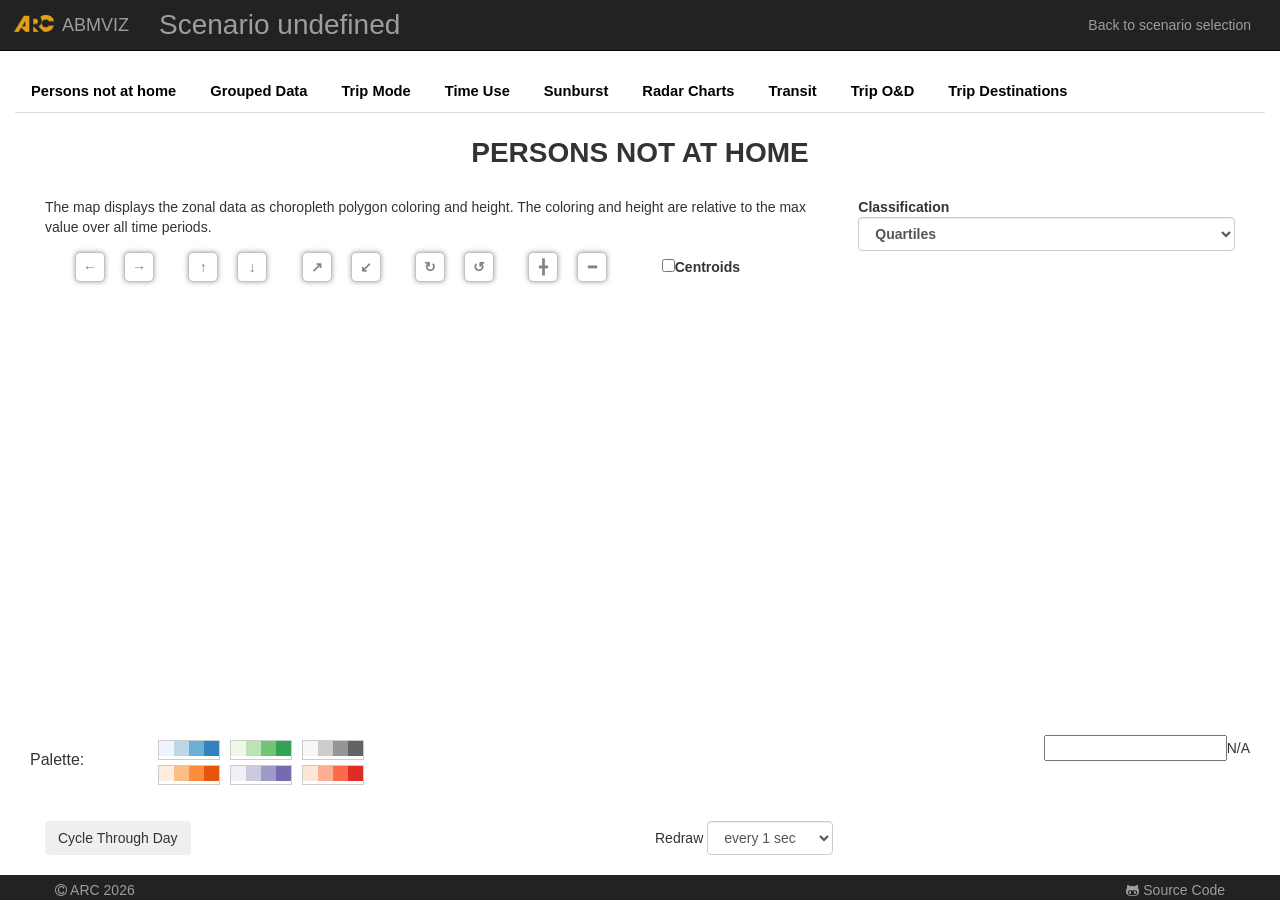
==== commit 9974d9ab: "update" ====
--- a/src/index.html
+++ b/src/index.html
@@ -33,6 +33,7 @@
   <script defer type="text/javascript" src="radar.js"></script>
   <script defer type="text/javascript" src="transit.js"></script>
   <script defer type="text/javascript" src="od.js"></script>
+  <script defer type="text/javascript" src="hexagon.js"></script>
   <link rel="shortcut icon" href="../img/arc_logo.ico">
   <link rel="stylesheet" href="../bower_components/bootstrap/dist/css/bootstrap.min.css" />
   <link rel="stylesheet" href="../bower_components/seiyria-bootstrap-slider/dist/css/bootstrap-slider.min.css" />
@@ -53,6 +54,7 @@
   <link rel="stylesheet" href="radar.css" />
   <link rel="stylesheet" href="transit.css" />
   <link rel="stylesheet" href="od.css" />
+  <link rel="stylesheet" href="hexagon.css" />
   <link rel="stylesheet" href="https://maxcdn.bootstrapcdn.com/font-awesome/4.7.0/css/font-awesome.min.css">
 </head>
 
@@ -139,6 +141,7 @@
 <body>
   <div id="transitTooltip" style="opacity:0;"></div>
   <div id="odTooltip" style="opacity:0;"></div>
+  <div id="hexagonTooltip" style="opacity:0;"></div>
   <div class="container-fluid">
 
 <!-- NAVBAR -->
@@ -184,6 +187,9 @@
     <a class="nav-link" data-toggle="tab" href="#Transit" role="tab" data-toggle="tab">Transit</a>
   <li class="nav-item">
     <a class="nav-link" data-toggle="tab" href="#OandD" role="tab" data-toggle="tab">Trip O&D</a>
+  </li>
+  <li class="nav-item">
+    <a class="nav-link" data-toggle="tab" href="#Hexagons" role="tab" data-toggle="tab">Trip Destinations</a>
   </li>
 </ul>
 
@@ -724,6 +730,45 @@
       </div>
     </div>
   </div>
+  <div class="tab-pane" id="Hexagons" role="tabpanel">
+    </br>
+    <div id="hexagon" class="row">
+      <p class="text-center" style="font-size:2em"><strong>Trip Destinations by Hexagons</strong></p>
+      <p class="text-center" style="font-size:1.2em">An area-weighted allocation approach was applied to redistribute TAZ-level trips into the hexagonal grid. TAZ polygons were intersected with hexagons, and trips were proportionally assigned to each overlapping fragment based on the ratio of fragment area to total TAZ area. This method effectively smooths spatial variation by distributing zonal totals across space according to geographic overlap rather than relying on centroid-based assignment.</p>
+      <div class="col-xs-12">
+        <div class="row">
+          <div class="col-xs-12 col-sm-4">
+            <span style="font-size:12px;">Opacity:</span>
+            <input id="hexagonOpacitySlider" data-slider-id="hexagonOpacitySlider" type="text" data-slider-min="0" data-slider-max="1" data-slider-step="0.1" data-slider-value="0.8"/>
+          </div>
+          <div class="col-xs-12 col-sm-4 text-center">
+            <table width="100%">
+              <tr>
+                <td rowspan="2">Palette:</td>
+                <td>
+                  <div class="col-xs-10" style="margin-left: 0.5in;">
+                    <div class="row">
+                      <div id="hexagonColorRamp" class="ramp-selector">
+                        <!-- Color ramps will be added here -->
+                      </div>
+                    </div>
+                  </div>
+                </td>
+              </tr>
+            </table>
+          </div>
+          <div class="col-xs-12 col-sm-4 text-right" style="margin-top: 0.2in;">
+            <label style="font-size:12px;"><input type="checkbox" id="hexagonBoundaries" checked> Show Boundaries</label>
+          </div>
+        </div> <!-- end row -->
+        <div class="col-xs-12" style="margin-top:10px;">
+          <strong>Legend</strong>
+        </div>
+        <div id="hexagonLegend" class="col-xs-12" style="margin-top:10px;"></div>
+        <div id="hexagonMap" class="col-xs-12" style="width:100%;height:70%;margin-top:10px;"></div>
+      </div>
+    </div>
+  </div>
 </div>
 <!-- End of Tabs -->
 </body>
@@ -732,7 +777,7 @@
 <!-- Footer -->
 <div class="footer">
     <div class="container" display="inline" style="position:relative; padding:5px 0px 5px 0px">
-      <span style="color:#9D9D9D; text-align:left"><i class="fa fa-copyright" aria-hidden="true"></i> ARC 2017</span>
+      <span style="color:#9D9D9D; text-align:left"><i class="fa fa-copyright" aria-hidden="true"></i> ARC 2026</span>
       <span style="position:absolute;right:0;text-align:right"><a href="https://github.com/atlregional/ABMVIZ" style="color:#9D9D9D" target="_blank"><i class="fa fa-github-alt" aria-hidden="true"></i> Source Code</a></span>
     </div>
 
--- a/src/hexagon.css
+++ b/src/hexagon.css
@@ -0,0 +1,62 @@
+#hexagon {
+  height: 100%;
+  display: flex;
+  flex-direction: column;
+}
+
+.hexagonInput {
+  margin-bottom: 10px;
+}
+
+#hexagonOpacitySlider {
+  border: 0px;
+  width: 100%;
+}
+
+#hexagonMap {
+  flex: 1;
+  min-height: 500px;
+}
+
+#hexagonMap .leaflet-container {
+  height: 100%;
+  width: 100%;
+}
+
+#hexagonLegend {
+  padding: 8px 0;
+  font-size: 12px;
+}
+
+#hexagonTooltip {
+  position: absolute;
+  text-align: center;
+  min-width: 60px;
+  min-height: 23px;
+  padding: 5px 10px;
+  font: 12px sans-serif;
+  background: #000;
+  color: #fff;
+  border: 0px;
+  border-radius: 4px;
+  pointer-events: none;
+  z-index: 1000;
+}
+
+.ramp-selector {
+  display: flex;
+  flex-wrap: wrap;
+  gap: 5px;
+  justify-content: center;
+}
+
+.ramp {
+  display: flex;
+  height: 20px;
+  cursor: pointer;
+  border: 1px solid #ccc;
+}
+
+.ramp.selected {
+  border: 2px solid #000;
+}
